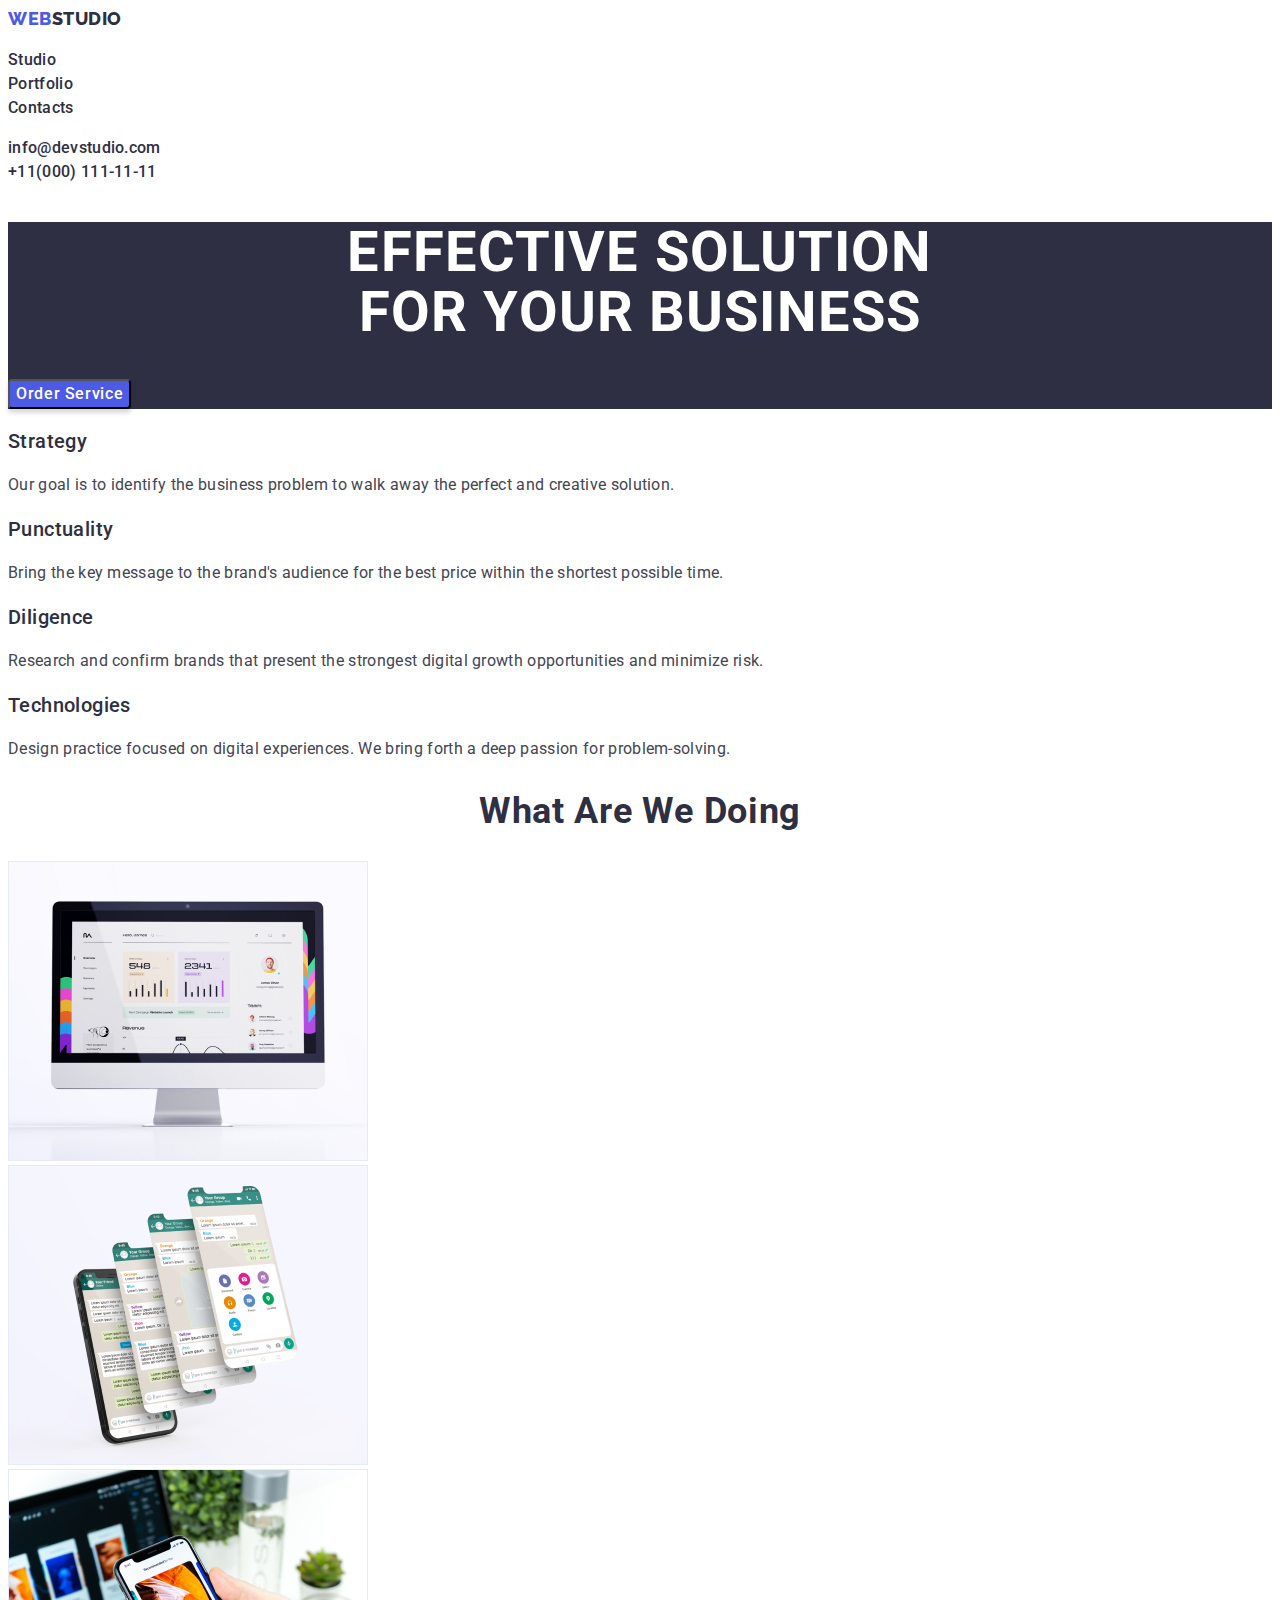
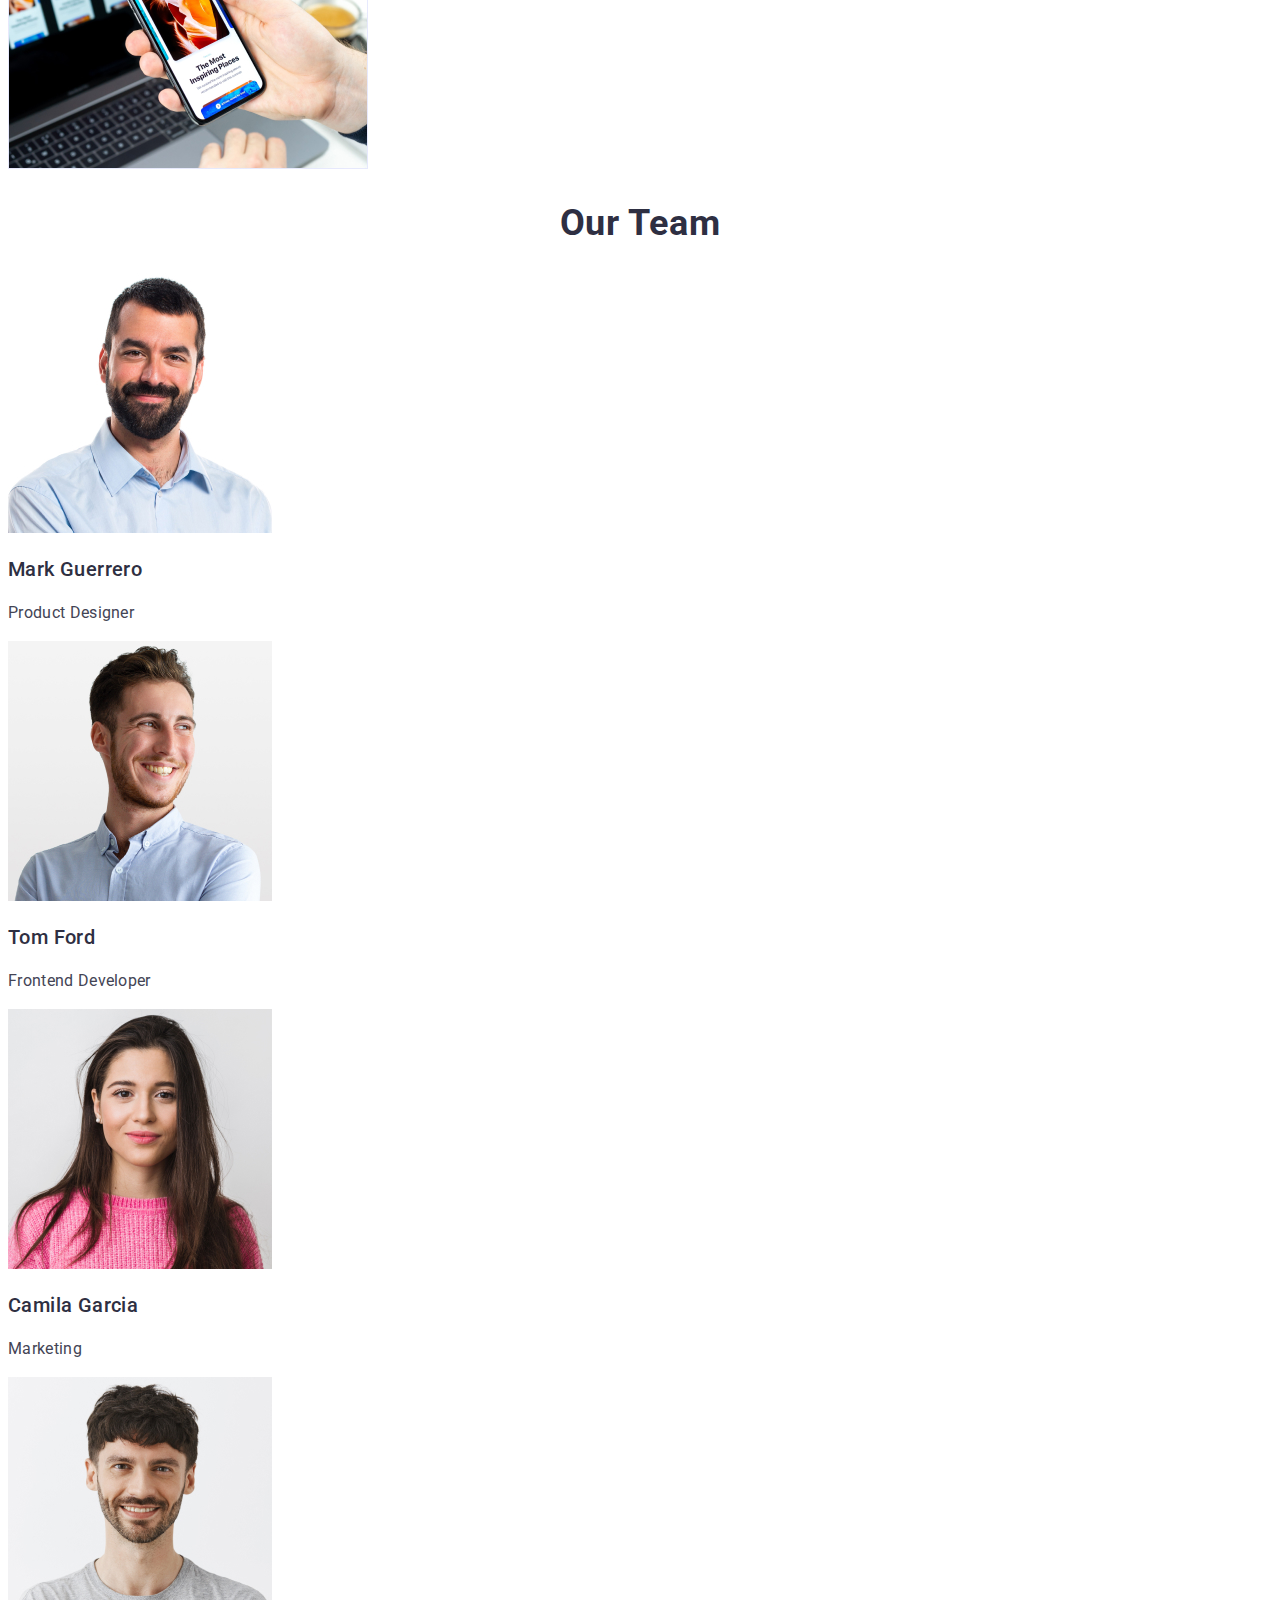
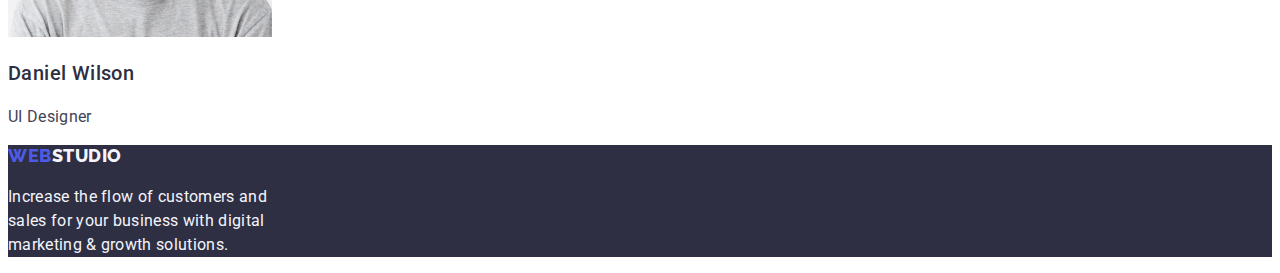
==== index.html @ f70f0cf5 "Initial commit" ====
<!DOCTYPE html>
<html lang="en">
<head>
    <meta charset="UTF-8">
    <meta name="viewport" content="width=device-width, initial-scale=1.0">
    <title>Homework 2</title>
    <link rel="preconnect" href="https://fonts.googleapis.com">
    <link rel="preconnect" href="https://fonts.gstatic.com" crossorigin>
    <link href="https://fonts.googleapis.com/css2?family=Raleway:wght@800&family=Roboto:wght@400;500;700;900&display=swap" rel="stylesheet">
    <link rel="stylesheet" href="./css/styles.css">
</head>
<body>
<header class="logo-contacts">
    <nav>
    <!-- WEB LOGO-->
        <a href="index.html" class="logo"><span>WEB</span>STUDIO</a>
        <ul class="header-list list">
            <li><a href="#Studio" rel="Studio">Studio</a></li>
            <li><a href="portfolio.html" rel="Portfolio">Portfolio</a></li>
            <li><a href="#">Contacts</a></li>
        </ul>
    </nav>
    <!-- CONTACTS -->
        <ul class="contacts-list list">
            <li><a href="mailto:info@devstudio.com">info@devstudio.com</a></li>
            <li><a href="tel:+110001111111">+11(000) 111-11-11</a></li>
        </ul>
</header>
<main>
    <!-- Hero Section -->
    <section class="hero-color">
        <h1 class="h1-hero">EFFECTIVE SOLUTION <br> FOR YOUR BUSINESS</h1>
        <button class="order-button" type="button">Order Service</button>
    </section>
    <!-- Benefits section -->
    <section>
        <ul class="main-list list">
            <li><h3>Strategy</h3></li>
            <p>Our goal is to identify the business problem to walk away the perfect and creative solution.</p>
    
            <li><h3>Punctuality</h3></li>
            <p>Bring the key message to the brand's audience for the best price within the shortest possible time.</p>

            <li><h3>Diligence</h3></li>
            <p>Research and confirm brands that present the strongest digital growth opportunities and minimize risk.</p>

            <li><h3>Technologies</h3></li>
            <p>Design practice focused on digital experiences. We bring forth a deep passion for problem-solving.</p>
        </ul>
    </section>
    <!-- DOING -->
    <section class="doing-team-h2">
    <h2>What are we doing</h2>
    <ul class="doing-list list">
        <li><img src="images/Rectangle 71.jpg" alt="Monitor" width="360"/></li>
        <li><img src="images/Rectangle 71(1).jpg" alt="Whatsapp page" width="360"/></li>
        <li><img src="images/Rectangle 71(2).jpg" alt="Cellphone in hand" width="360"/></li>
    </ul>
    <!-- TEAM -->
    <h2>Our team</h2>
    <ul class="team-list list">
        <li>
            <img src="images/img.jpg" alt="Mark" width="264"/>
            <h3>Mark Guerrero</h3>
            <p>Product Designer</p>
        </li>
        <li>
            <img src="images/img(1).jpg" alt="Tom" width="264"/>
            <h3>Tom Ford</h3>
            <p>Frontend Developer</p>
        </li>
        <li>
            <img src="images/img(2).jpg" alt="Camila" width="264"/>
            <h3>Camila Garcia</h3>
            <p>Marketing</p>
        </li>
        <li>
            <img src="images/img(3).jpg" alt="Daniel" width="264"/>
            <h3>Daniel Wilson</h3>
            <p>UI Designer</p>
        </li>
    </ul>
    </section>
</main>
<footer class="footer-color">
    <a href="" class="logo"><span>WEB</span>STUDIO</a>
    <p>Increase the flow of customers and <br> sales for your business with digital <br> marketing & growth solutions.</p>
</footer>
</body>
</html>
---- css/styles.css ----
:root {
    --IRIS: #4D5AE5;
    --NAVY-BLUE: #2E2F42;
    --CLOUD: #F4F4FD;
    --WHITE: #FFF;
    --SLATE: #434455;
    --OCEAN: #404BBF;
    --WHITE: #FFFFFF;
}

body {
font-family: 'Roboto', sans-serif;
}
/* WEBSTUDIO */
.logo {
    text-decoration: none;
    color: var(--NAVY-BLUE);
    font-family: 'Raleway', sans-serif;
    font-size: 18px;
    font-style: normal;
    font-weight: 800;
    line-height: 21px;
    letter-spacing: 0.54px;
    text-transform: uppercase;
}

.logo span {
    color: var(--IRIS);
    font-family: 'Raleway', sans-serif;
    font-size: 18px;
    font-style: normal;
    font-weight: 800;
    line-height: 21px;
    letter-spacing: 0.54px;
    text-transform: uppercase;
}

.logo-contacts {
    color: var(--NAVY-BLUE, #2E2F42);
    text-decoration: none;
    font-family: Roboto;
    font-size: 16px;
    font-style: normal;
    font-weight: 500;
    line-height: 24px; 
    letter-spacing: 0.32px;
}
/* EFFECTIVE SOLUTION */
.h1-hero {
    color: var(--WHITE);
    text-align: center;
    font-family: Roboto;
    font-size: 56px;
    font-style: normal;
    font-weight: 700;
    line-height: 60px; 
    letter-spacing: 1.12px; 
}

.hero-color {
    background: var(--NAVY-BLUE);
}   

.order-button{
    color: var(--WHITE);
    background: var(--IRIS);
    font-family: Roboto;
    font-size: 16px;
    font-style: normal;
    font-weight: 500;
    line-height: 24px; 
    letter-spacing: 0.64px; 
    border-radius: 4px; 
    box-shadow: 0px 4px 4px 0px rgba(0, 0, 0, 0.15); 
}


.list{
    list-style: none;
    padding-left: 0;
}

.list a {
    color: var(--NAVY-BLUE);
    text-decoration: none;
}

.list a:hover,
.list a:focus
{
    text-decoration: underline;
    color: var(--IRIS)
}

.main-list {
    color: var(--NAVY-BLUE);
    font-family: Roboto;
    font-size: 20px;
    font-style: normal;
    font-weight: 500;
    line-height: 24px; 
    letter-spacing: 0.4px; 
}

.main-list p{
    color: var(--SLATE);
    font-family: Roboto;
    font-size: 16px;
    font-style: normal;
    font-weight: 400;
    line-height: 24px; 
    letter-spacing: 0.32px; 
}



.doing-team-h2 h2{
color: var(--NAVY-BLUE, #2E2F42);
text-align: center;
font-family: Roboto;
font-size: 36px;
font-style: normal;
font-weight: 700;
line-height: 40px; 
letter-spacing: 0.72px;
text-transform: capitalize; 
}

.list h3{
color: var(--NAVY-BLUE, #2E2F42);
font-family: Roboto;
font-size: 20px;
font-style: normal;
font-weight: 500;
line-height: 24px;
letter-spacing: 0.4px; 
}

.list p{
color: var(--SLATE, #434455);
font-family: Roboto;
font-size: 16px;
font-style: normal;
font-weight: 400;
line-height: 24px; 
letter-spacing: 0.32px; 
}

button {
    cursor: pointer;
}

/* FOOTER WEBSTUDIO */
footer .logo {
    color: var(--CLOUD);
}

.footer-color {
    background-color: var(--NAVY-BLUE);
    color: var(--CLOUD);
    font-family: Roboto;
    font-size: 16px;
    font-style: normal;
    font-weight: 400;
    line-height: 24px;
    letter-spacing: 0.32px; 
}

/* PORTFOLIO */
.all {
    color: var(--IRIS, #4D5AE5);
    font-family: Roboto;
    font-size: 16px;
    font-style: normal;
    font-weight: 500;
    line-height: 24px;
    letter-spacing: 0.64px;
}
.web-site {
    color: var(--IRIS, #4D5AE5);
    font-family: Roboto;
    font-size: 16px;
    font-style: normal;
    font-weight: 500;
    line-height: 24px;
    letter-spacing: 0.64px;
}
.app{
    color: var(--IRIS, #4D5AE5);
    font-family: Roboto;
    font-size: 16px;
    font-style: normal;
    font-weight: 500;
    line-height: 24px;
    letter-spacing: 0.64px;
}
.design{
    color: var(--IRIS, #4D5AE5);
    font-family: Roboto;
    font-size: 16px;
    font-style: normal;
    font-weight: 500;
    line-height: 24px;
    letter-spacing: 0.64px;
}
.marketing{
    color: var(--IRIS, #4D5AE5);
    font-family: Roboto;
    font-size: 16px;
    font-style: normal;
    font-weight: 500;
    line-height: 24px;
    letter-spacing: 0.64px;
}
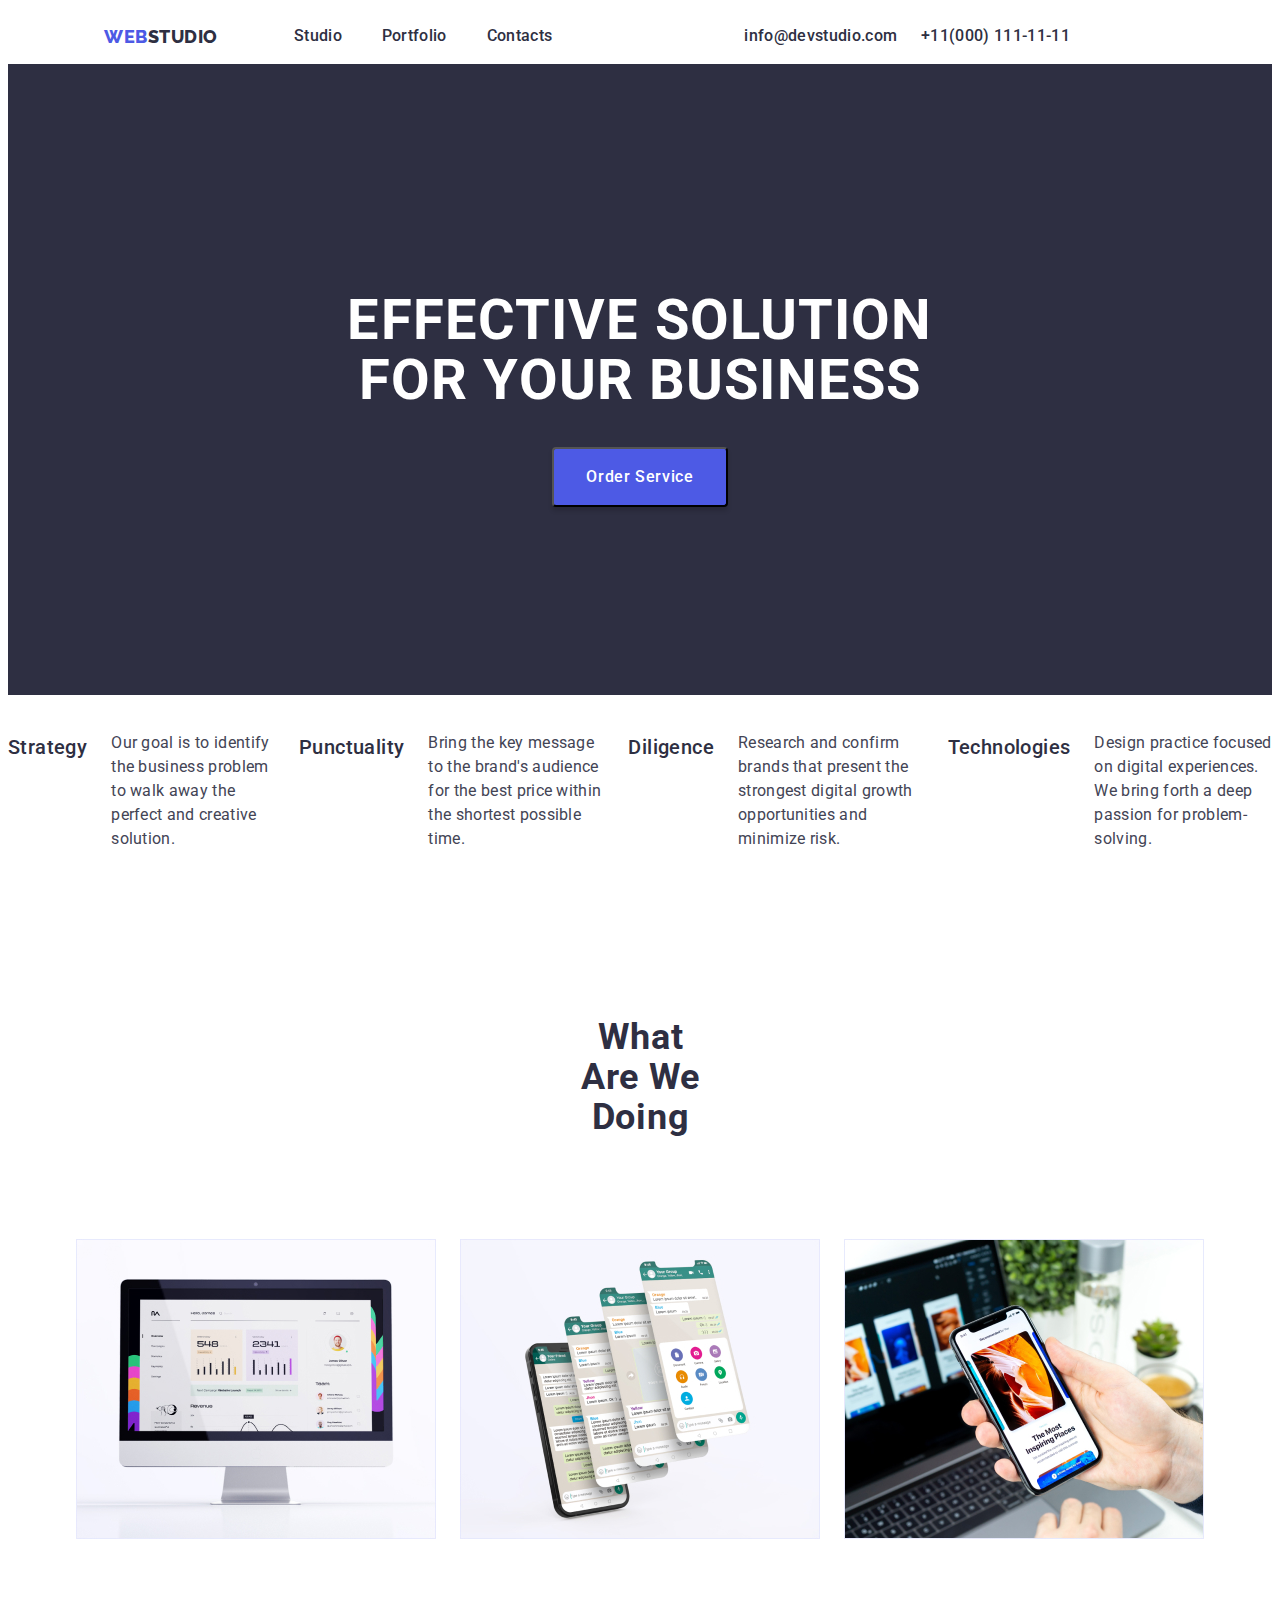
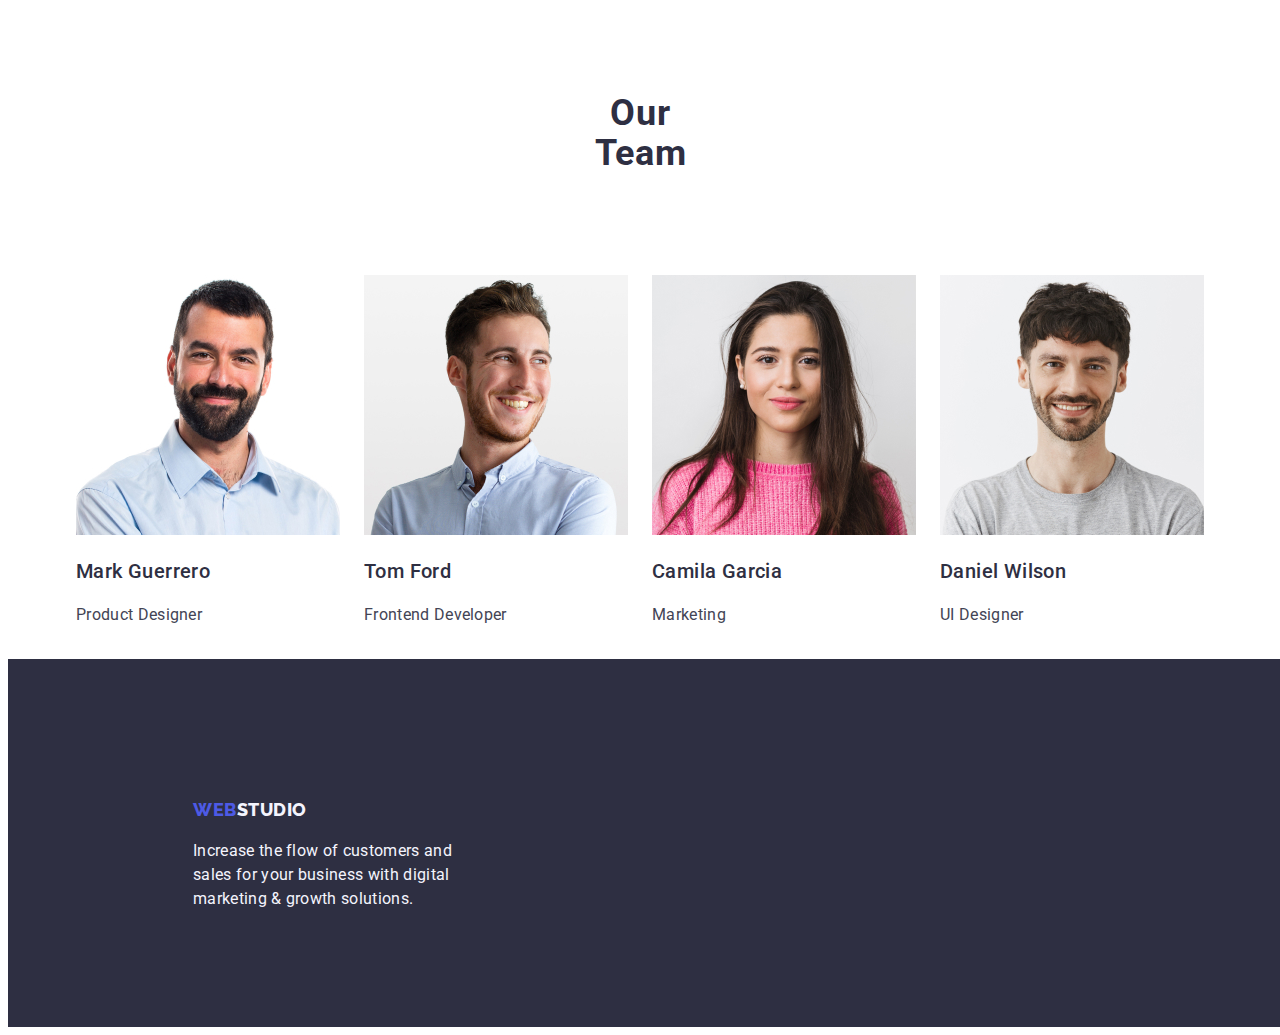
==== commit cb9b3c64: "update" ====
--- a/index.html
+++ b/index.html
@@ -3,23 +3,25 @@
 <head>
     <meta charset="UTF-8">
     <meta name="viewport" content="width=device-width, initial-scale=1.0">
-    <title>Homework 2</title>
+    <title>Homework 3</title>
     <link rel="preconnect" href="https://fonts.googleapis.com">
     <link rel="preconnect" href="https://fonts.gstatic.com" crossorigin>
     <link href="https://fonts.googleapis.com/css2?family=Raleway:wght@800&family=Roboto:wght@400;500;700;900&display=swap" rel="stylesheet">
     <link rel="stylesheet" href="./css/styles.css">
 </head>
 <body>
-<header class="logo-contacts">
-    <nav>
-    <!-- WEB LOGO-->
+<header class="logo-contacts container d-flex">
+        <!-- WEB LOGO-->
+    <div class="d-flex">
         <a href="index.html" class="logo"><span>WEB</span>STUDIO</a>
-        <ul class="header-list list">
-            <li><a href="#Studio" rel="Studio">Studio</a></li>
-            <li><a href="portfolio.html" rel="Portfolio">Portfolio</a></li>
-            <li><a href="#">Contacts</a></li>
-        </ul>
-    </nav>
+        <nav>
+            <ul class="header-list list">
+                <li><a href="#Studio" rel="Studio">Studio</a></li>
+                <li><a href="portfolio.html" rel="Portfolio">Portfolio</a></li>
+                <li><a href="#">Contacts</a></li>
+            </ul>
+        </nav>
+    </div>
     <!-- CONTACTS -->
         <ul class="contacts-list list">
             <li><a href="mailto:info@devstudio.com">info@devstudio.com</a></li>
@@ -82,7 +84,7 @@
     </ul>
     </section>
 </main>
-<footer class="footer-color">
+<footer class="footer-color container">
     <a href="" class="logo"><span>WEB</span>STUDIO</a>
     <p>Increase the flow of customers and <br> sales for your business with digital <br> marketing & growth solutions.</p>
 </footer>
--- a/css/styles.css
+++ b/css/styles.css
@@ -45,6 +45,19 @@
     line-height: 24px; 
     letter-spacing: 0.32px;
 }
+
+
+.d-flex{
+    display: flex;
+    align-items:center;
+    justify-content: space-around;
+}
+
+.logo {
+    margin-right: 76px;
+}
+
+
 /* EFFECTIVE SOLUTION */
 .h1-hero {
     color: var(--WHITE);
@@ -59,6 +72,9 @@
 
 .hero-color {
     background: var(--NAVY-BLUE);
+    padding-top: 188px;
+    padding-bottom: 188px;
+    text-align: center;
 }   
 
 .order-button{
@@ -72,12 +88,20 @@
     letter-spacing: 0.64px; 
     border-radius: 4px; 
     box-shadow: 0px 4px 4px 0px rgba(0, 0, 0, 0.15); 
+    padding: 16px 32px;
 }
 
 
 .list{
     list-style: none;
     padding-left: 0;
+    display: flex;
+    gap: 24px;
+    justify-content: center;
+}
+
+div .list{
+    gap: 40px;
 }
 
 .list a {
@@ -96,23 +120,20 @@
     color: var(--NAVY-BLUE);
     font-family: Roboto;
     font-size: 20px;
-    font-style: normal;
     font-weight: 500;
     line-height: 24px; 
     letter-spacing: 0.4px; 
 }
+
 
 .main-list p{
     color: var(--SLATE);
     font-family: Roboto;
     font-size: 16px;
-    font-style: normal;
     font-weight: 400;
     line-height: 24px; 
-    letter-spacing: 0.32px; 
-}
-
-
+    letter-spacing: 0.32px;
+}
 
 .doing-team-h2 h2{
 color: var(--NAVY-BLUE, #2E2F42);
@@ -124,7 +145,9 @@
 line-height: 40px; 
 letter-spacing: 0.72px;
 text-transform: capitalize; 
-}
+padding: 120px 558px 72px 559px;
+}
+
 
 .list h3{
 color: var(--NAVY-BLUE, #2E2F42);
@@ -150,6 +173,12 @@
     cursor: pointer;
 }
 
+.container {
+    width: 1158px;
+
+}
+
+
 /* FOOTER WEBSTUDIO */
 footer .logo {
     color: var(--CLOUD);
@@ -164,26 +193,41 @@
     font-weight: 400;
     line-height: 24px;
     letter-spacing: 0.32px; 
-}
+    padding: 140px 1020px 100px 185px;
+
+}
+
 
 /* PORTFOLIO */
+.all-buttons {
+text-align: center;
+padding: 96px 427px 72px 427px;
+display: flex;
+}
+
+.flex-container {
+    display: flex;
+    flex-wrap: wrap;   
+  }
+
 .all {
     color: var(--IRIS, #4D5AE5);
-    font-family: Roboto;
-    font-size: 16px;
-    font-style: normal;
-    font-weight: 500;
-    line-height: 24px;
-    letter-spacing: 0.64px;
+    font-size: 16px;
+    font-weight: 500;
+    line-height: 24px;
+    letter-spacing: 0.64px;
+    padding: 12px 24px;
+    
 }
 .web-site {
     color: var(--IRIS, #4D5AE5);
-    font-family: Roboto;
-    font-size: 16px;
-    font-style: normal;
-    font-weight: 500;
-    line-height: 24px;
-    letter-spacing: 0.64px;
+    font-size: 16px;
+    font-style: normal;
+    font-weight: 500;
+    line-height: 24px;
+    letter-spacing: 0.64px;
+    padding: 12px 24px;
+
 }
 .app{
     color: var(--IRIS, #4D5AE5);
@@ -193,6 +237,8 @@
     font-weight: 500;
     line-height: 24px;
     letter-spacing: 0.64px;
+    padding: 12px 24px;
+
 }
 .design{
     color: var(--IRIS, #4D5AE5);
@@ -202,6 +248,8 @@
     font-weight: 500;
     line-height: 24px;
     letter-spacing: 0.64px;
+    padding: 12px 24px;
+
 }
 .marketing{
     color: var(--IRIS, #4D5AE5);
@@ -211,5 +259,6 @@
     font-weight: 500;
     line-height: 24px;
     letter-spacing: 0.64px;
-}
-
+    padding: 12px 24px;
+
+}
